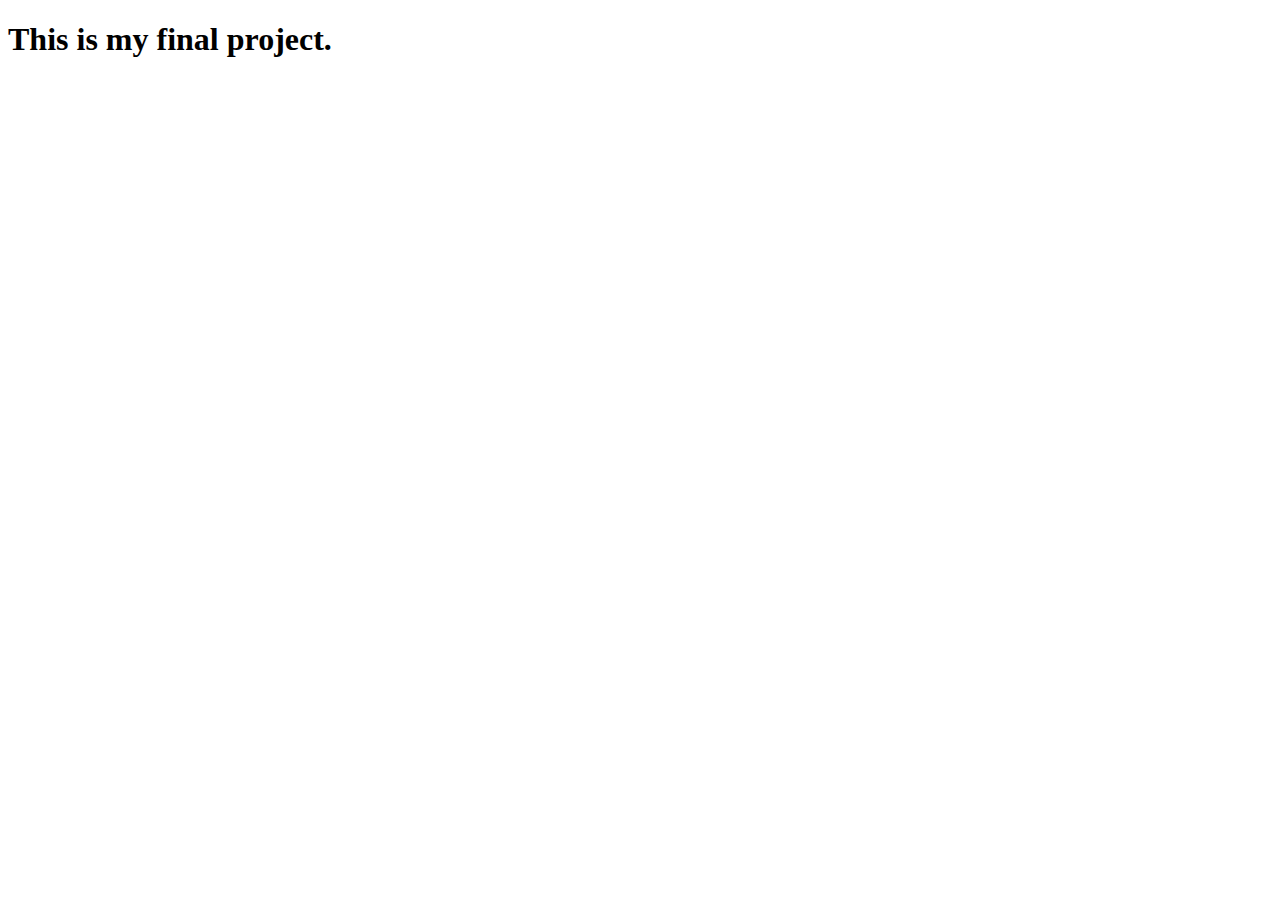
==== index.html @ 6364c7dc "final project start" ====
<!DOCTYPE html>
<html lang="en">
<head>
    <meta charset="UTF-8">
    <meta name="viewport" content="width=device-width, initial-scale=1.0">
    <title>Home</title>
</head>
<body>
    <h1>This is my final project.</h1>
</body>
</html>
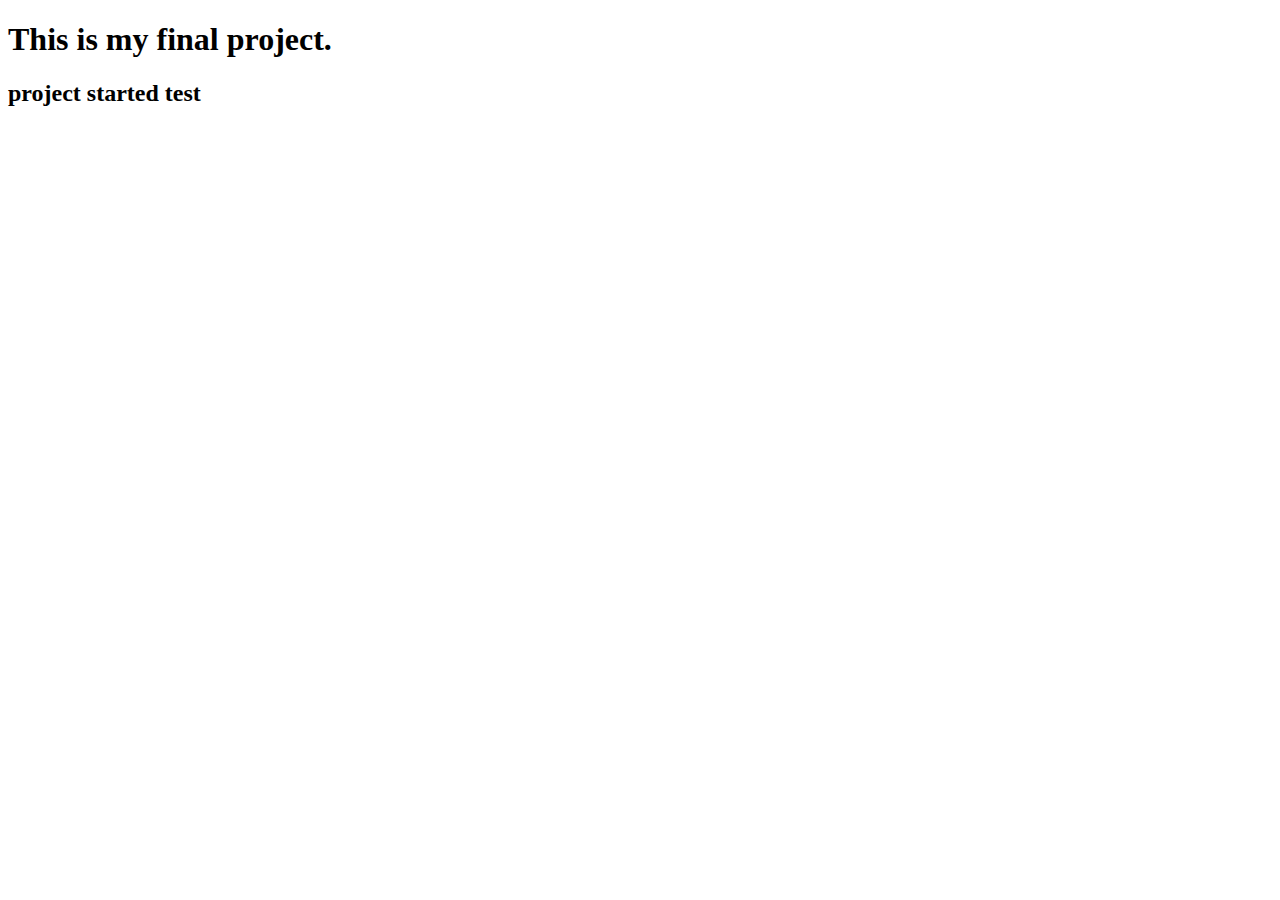
==== commit 2bbd0bee: "css file created" ====
--- a/index.html
+++ b/index.html
@@ -7,5 +7,6 @@
 </head>
 <body>
     <h1>This is my final project.</h1>
+    <h2>project started test</h2>
 </body>
 </html>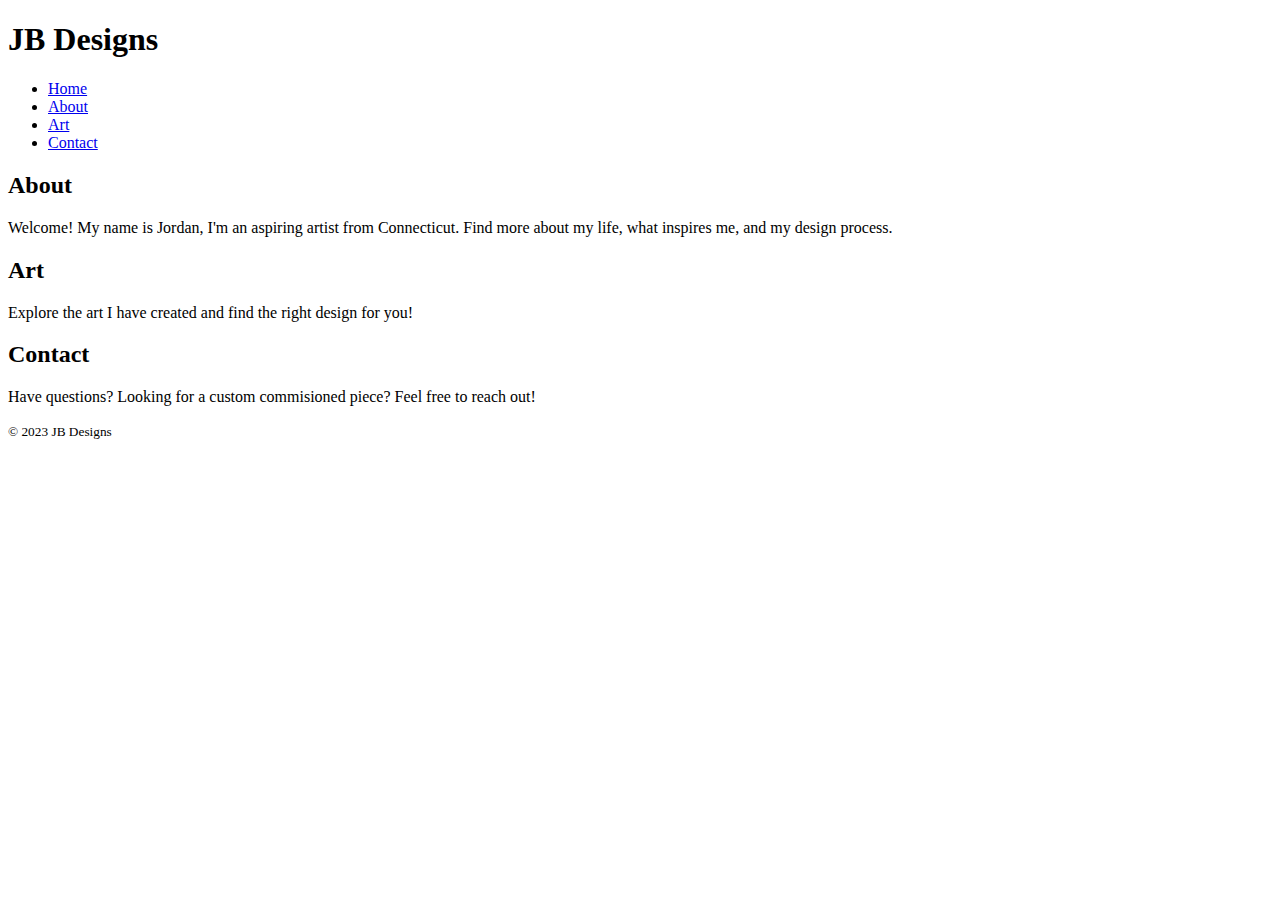
==== commit 7ca76a8a: "Intro paragraphs for each page added to home page" ====
--- a/index.html
+++ b/index.html
@@ -3,10 +3,41 @@
 <head>
     <meta charset="UTF-8">
     <meta name="viewport" content="width=device-width, initial-scale=1.0">
+    <link rel="stylesheet" type="text/css" href="styles.css">
     <title>Home</title>
 </head>
 <body>
-    <h1>This is my final project.</h1>
-    <h2>project started test</h2>
+    <header>
+        <h1>JB Designs</h1>
+        <nav>
+            <ul>
+                <li><a href="index.html">Home</a></li>
+                <li><a href="about.html">About</a></li>
+                <li><a href="art.html">Art</a></li>
+                <li><a href="contact.html">Contact</a></li>
+            </ul>
+        </nav>
+    </header>
+
+    <main>
+        <section id="about">
+            <h2>About</h2>
+            <p>Welcome! My name is Jordan, I'm an aspiring artist from Connecticut. Find more about my life, what inspires me, and my design process.</p>
+        </section>
+
+        <section id="art">
+            <h2>Art</h2>
+            <p>Explore the art I have created and find the right design for you!</p>
+        </section>
+
+        <section id="contact">
+            <h2>Contact</h2>
+            <p>Have questions? Looking for a custom commisioned piece? Feel free to reach out!</p>
+        </section>
+    </main>
+
+    <footer>
+        <p><small>&copy; 2023 JB Designs</small></p>
+    </footer>
 </body>
 </html>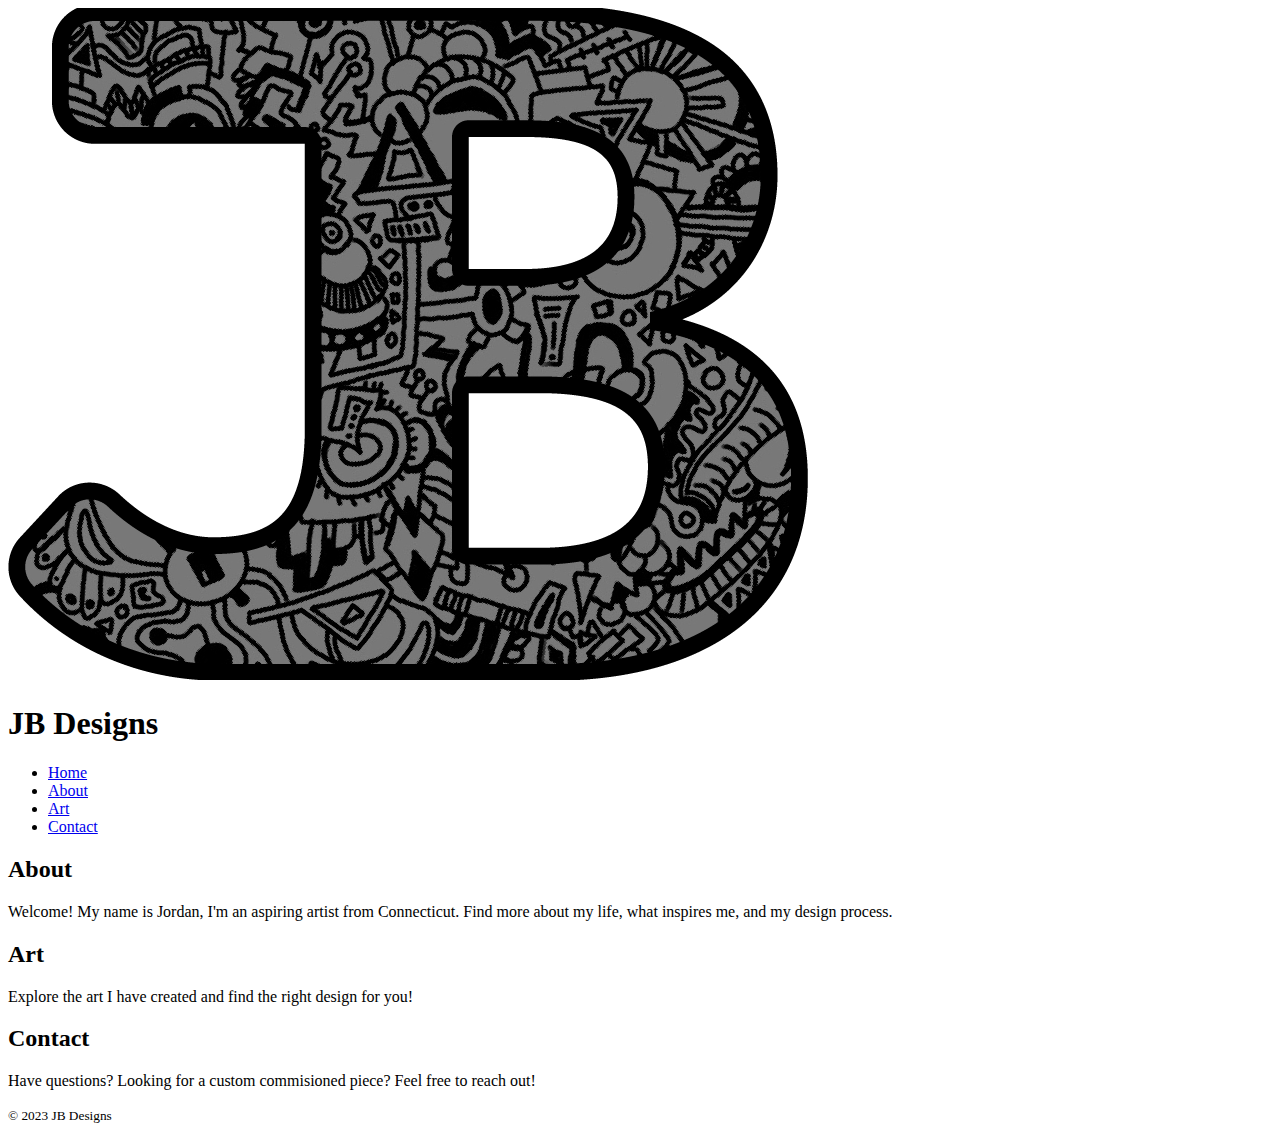
==== commit 0a9da85e: "logo image added" ====
--- a/index.html
+++ b/index.html
@@ -8,6 +8,7 @@
 </head>
 <body>
     <header>
+        <img src="img/logo.png" alt="JB logo with doodles inside">
         <h1>JB Designs</h1>
         <nav>
             <ul>
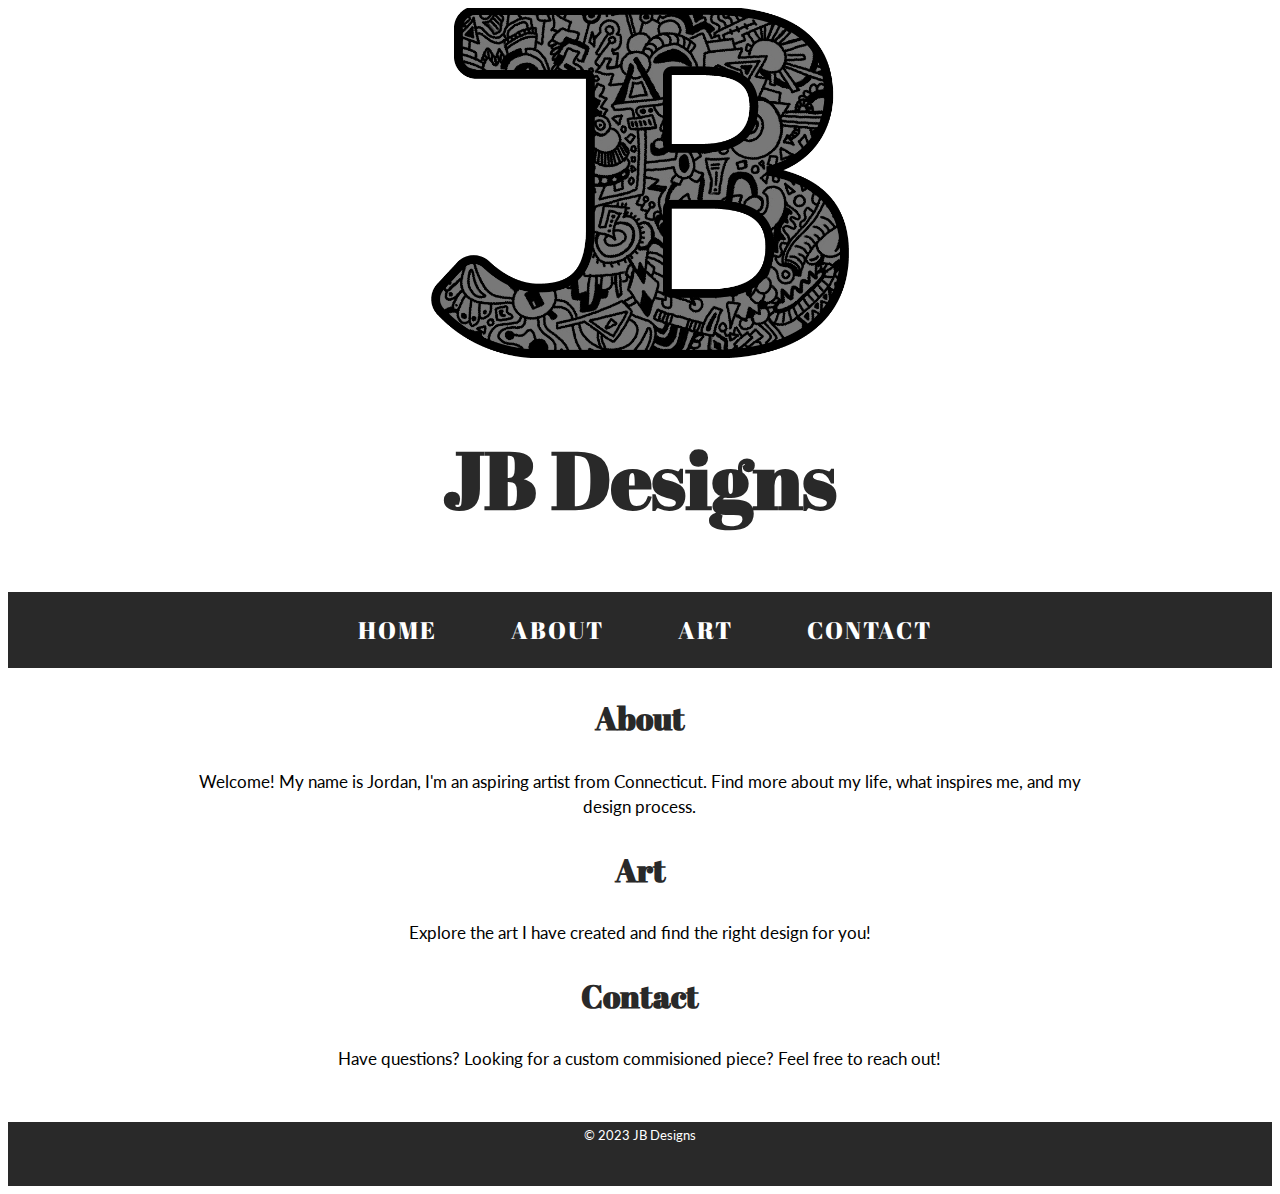
==== commit 9d64b120: "css added" ====
--- a/index.html
+++ b/index.html
@@ -3,12 +3,15 @@
 <head>
     <meta charset="UTF-8">
     <meta name="viewport" content="width=device-width, initial-scale=1.0">
-    <link rel="stylesheet" type="text/css" href="styles.css">
+    <link rel="preconnect" href="https://fonts.googleapis.com">
+    <link rel="preconnect" href="https://fonts.gstatic.com" crossorigin>
+    <link href="https://fonts.googleapis.com/css2?family=Abril+Fatface&family=Lato&display=swap" rel="stylesheet">
+    <link rel="stylesheet" type="text/css" href="css/styles.css">
     <title>Home</title>
 </head>
 <body>
     <header>
-        <img src="img/logo.png" alt="JB logo with doodles inside">
+        <img id="logo" src="img/logo.png" alt="JB logo with doodles inside">
         <h1>JB Designs</h1>
         <nav>
             <ul>
--- a/css/styles.css
+++ b/css/styles.css
@@ -0,0 +1,131 @@
+/* 
+Google Font Information
+    font-family: 'Lato', sans-serif;
+    font-family: 'Abril Fatface', serif;
+*/
+
+html {
+    box-sizing: border-box;
+    font-family: 'Lato', sans-serif;
+    line-height: 1.5;
+}
+
+h1, h2 {
+    font-family: 'Abril Fatface', 'Times New Roman', serif;
+    color: #292929;
+}
+
+h1 {
+    font-size: 5rem;
+}
+
+h2 {
+    font-size: 2rem;
+    text-align: center;
+}
+
+header, h1 {
+    text-align: center;
+}
+
+#logo {
+    max-width: 33%;
+
+}
+
+nav {
+    background-color: #292929;
+    text-align: center;
+}
+
+nav li {
+    display: inline;
+}
+
+nav a {
+    font-family: 'Abril Fatface', 'Times New Roman', serif;
+    padding: 20px;
+    display: inline-block;
+    color: white;
+    text-decoration: none;
+    text-transform: uppercase;
+    letter-spacing: 2px;
+    font-size: 1.5rem;
+    text-decoration: none;
+    margin-right: 30px;
+}
+
+nav a:link,
+nav a:visited {
+    text-decoration: none;
+}
+
+nav a:hover,
+nav a:active {
+    background-color: white;
+    color: #292929;
+}
+
+p {
+    text-align: center;
+    max-width: 70%;
+    margin: auto;
+    padding-bottom: 40px;
+}
+
+footer {
+    margin-top: 50px;
+    color: white;
+    background-color: #292929;
+}
+
+section img {
+    width: 70%;
+    max-width: 600px;
+    display: block;
+    margin: 0 auto;
+    padding-bottom: 10px;
+    padding-top: 100px;
+}
+
+section p {
+    font-size: 1.05rem;
+    margin-bottom: -40px;
+}
+
+/* Styles for the Form */
+
+form {
+    width: 300px;
+    margin: 30px auto;
+    padding: 20px;
+    border: 2px solid #000;
+    border-radius: 5px;
+    background-color: #white;
+    box-shadow: 0 0 10px rgba(0, 0, 0, 1);
+  }
+
+label {
+    display: block;
+    margin-bottom: 8px;
+}
+
+input, textarea {
+    width: 100%;
+    padding: 8px;
+    margin-bottom: 16px;
+    box-sizing: border-box;
+}
+
+button {
+    background-color: #000;
+    color: #fff;
+    padding: 10px 15px;
+    border: none;
+    border-radius: 3px;
+    cursor: pointer;
+}
+
+button:hover {
+    background-color: #333;
+}
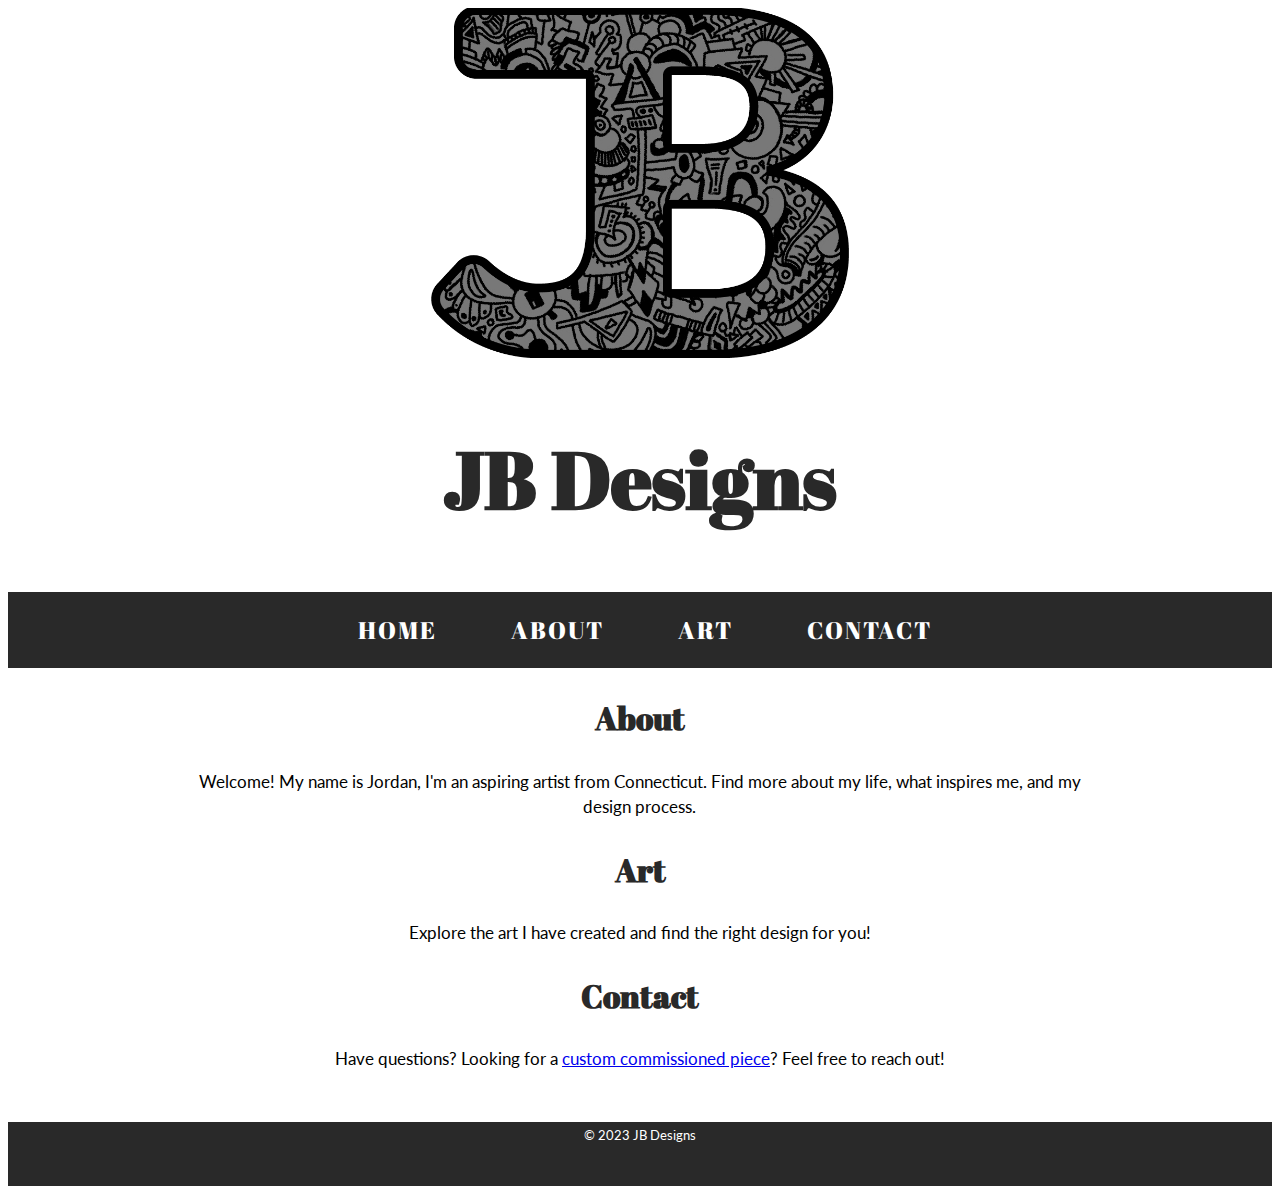
==== commit 0bb65f46: "adding extra link and phone nmber to form" ====
--- a/index.html
+++ b/index.html
@@ -36,7 +36,7 @@
 
         <section id="contact">
             <h2>Contact</h2>
-            <p>Have questions? Looking for a custom commisioned piece? Feel free to reach out!</p>
+            <p>Have questions? Looking for a <a href="https://www.artfinder.com/blog/post/commission-art/#/">custom commissioned piece</a>? Feel free to reach out!</p>
         </section>
     </main>
 
--- a/css/styles.css
+++ b/css/styles.css
@@ -101,7 +101,7 @@
     padding: 20px;
     border: 2px solid #000;
     border-radius: 5px;
-    background-color: #white;
+    background-color: white;
     box-shadow: 0 0 10px rgba(0, 0, 0, 1);
   }
 
@@ -129,3 +129,38 @@
 button:hover {
     background-color: #333;
 }
+
+/* Mobile query for mobile devices */
+
+@media (max-width: 429px) {
+    html {
+        line-height: 135%;
+        margin: 0, 90%;
+    }
+
+    h1 {
+        font-size: 3rem;
+    }
+
+    nav a {
+        padding: 7px;
+        letter-spacing: normal;
+        font-size: 1.1rem;
+        text-decoration: none;
+    }
+
+    nav li {
+        display: block;
+    }
+
+    nav a:link,
+    nav a:visited {
+        text-decoration: none;
+    }
+
+    nav a:hover,
+    nav a:active {
+        background-color: white;
+        color: #292929;
+    }
+}